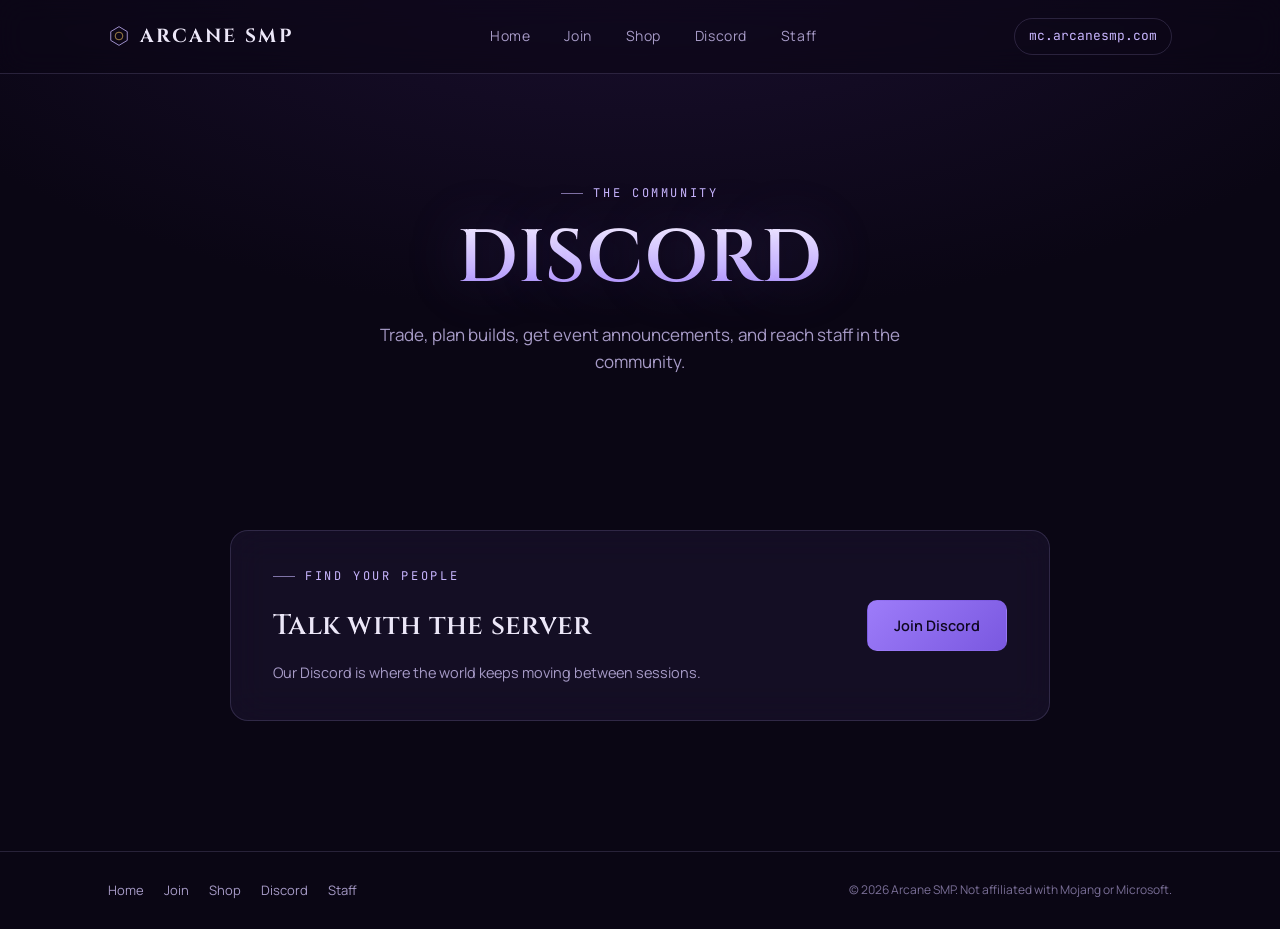
==== discord.html @ 3ef8600e "hi" ====
<!DOCTYPE html>
<html lang="en">
<head>
<meta charset="UTF-8"><meta name="viewport" content="width=device-width, initial-scale=1.0"><title>Discord | Arcane SMP</title><meta name="description" content="Join the Arcane SMP Discord community."><link rel="preconnect" href="https://fonts.googleapis.com"><link rel="preconnect" href="https://fonts.gstatic.com" crossorigin><link href="https://fonts.googleapis.com/css2?family=Cinzel:wght@500;600;700&family=Manrope:wght@400;500;600;700&family=JetBrains+Mono:wght@400;500;600&display=swap" rel="stylesheet"><link rel="stylesheet" href="styles.css">
</head><body><div class="sigil-field" id="sigilField" aria-hidden="true"></div><header><nav><a href="index.html" class="logo"><span class="logo-mark"><svg viewBox="0 0 40 40" fill="none" aria-hidden="true"><polygon points="20,3 35,12 35,28 20,37 5,28 5,12" stroke="#c9b6ff" stroke-width="1.4"/><circle cx="20" cy="20" r="7" stroke="#eec160" stroke-width="1.2"/></svg></span>Arcane SMP</a><ul class="nav-links"><li><a href="index.html">Home</a></li><li><a href="join.html">Join</a></li><li><a href="shop.html">Shop</a></li><li><a href="discord.html">Discord</a></li><li><a href="staff.html">Staff</a></li></ul><a href="join.html" class="nav-cta">mc.arcanesmp.com</a></nav></header><main><section class="page-hero"><div class="wrap"><div class="eyebrow" style="justify-content:center;">The community</div><h1>Discord</h1><p>Trade, plan builds, get event announcements, and reach staff in the community.</p></div></section><section><div class="wrap"><div class="glass discord-card"><div class="discord-copy"><div class="eyebrow">Find your people</div><h3>Talk with the server</h3><p>Our Discord is where the world keeps moving between sessions.</p></div><a href="https://discord.gg/4GZHwR3pQn" class="btn btn-primary" target="_blank" rel="noopener">Join Discord</a></div></div></section></main><footer><div class="wrap"><div class="foot-links"><a href="index.html">Home</a><a href="join.html">Join</a><a href="shop.html">Shop</a><a href="discord.html">Discord</a><a href="staff.html">Staff</a></div><div>&copy; 2026 Arcane SMP. Not affiliated with Mojang or Microsoft.</div></div></footer><script src="site.js"></script></body></html>
---- styles.css ----
:root{--bg:#0a0614;--bg-alt:#120a24;--panel:rgba(157,124,249,.07);--panel-border:rgba(196,181,253,.16);--panel-border-hover:rgba(196,181,253,.34);--accent:#9d7cf9;--accent-glow:#c9b6ff;--gold:#eec160;--text:#ece7f8;--text-dim:#a79bc7;--text-faint:#7a6f97;--display:'Cinzel',serif;--body:'Manrope',sans-serif;--mono:'JetBrains Mono',monospace}*{margin:0;padding:0;box-sizing:border-box}html{scroll-behavior:smooth}body{background:radial-gradient(ellipse 120% 80% at 50% -10%,#1c1032 0%,var(--bg) 55%);color:var(--text);font-family:var(--body);line-height:1.6;overflow-x:hidden;min-height:100vh}a{color:inherit;text-decoration:none}ul{list-style:none}button{font-family:inherit;cursor:pointer}::selection{background:var(--accent);color:#100822}:focus-visible{outline:2px solid var(--accent-glow);outline-offset:3px;border-radius:4px}.wrap{max-width:1120px;margin:0 auto;padding:0 28px}.sigil-field{position:fixed;inset:0;z-index:0;pointer-events:none;overflow:hidden}.rune{position:absolute;color:var(--accent-glow);opacity:0;font-size:14px;font-family:var(--mono);animation:rune-drift linear infinite}@keyframes rune-drift{0%{transform:translateY(10vh) scale(.8);opacity:0}10%{opacity:.35}90%{opacity:.2}100%{transform:translateY(-110vh) scale(1.1);opacity:0}}header{position:sticky;top:0;z-index:50;backdrop-filter:blur(14px);-webkit-backdrop-filter:blur(14px);background:rgba(10,6,20,.6);border-bottom:1px solid var(--panel-border)}nav{display:flex;align-items:center;justify-content:space-between;padding:18px 28px;max-width:1120px;margin:0 auto}.logo{font-family:var(--display);font-weight:700;font-size:19px;letter-spacing:.12em;text-transform:uppercase;display:flex;align-items:center;gap:10px}.logo-mark{width:22px;height:22px;flex-shrink:0;animation:spin-slow 18s linear infinite}@keyframes spin-slow{to{transform:rotate(360deg)}}.nav-links{display:none;gap:34px;font-size:14px;letter-spacing:.04em;color:var(--text-dim)}.nav-links a{position:relative;padding:4px 0;transition:color .2s ease}.nav-links a:hover{color:var(--text)}.nav-links a::after{content:'';position:absolute;left:0;right:0;bottom:-2px;height:1px;background:var(--accent-glow);transform:scaleX(0);transform-origin:left;transition:transform .25s ease}.nav-links a:hover::after{transform:scaleX(1)}.nav-cta{display:none}@media(min-width:640px){.nav-cta{display:inline-flex;align-items:center;gap:8px;font-family:var(--mono);font-size:13px;color:var(--accent-glow);border:1px solid var(--panel-border);padding:7px 14px;border-radius:100px;transition:border-color .2s ease,background .2s ease}.nav-cta:hover{border-color:var(--panel-border-hover);background:var(--panel)}}@media(min-width:760px){.nav-links{display:flex}}.menu-btn{display:none}section{position:relative;z-index:1;padding:110px 0 40px}.eyebrow{font-family:var(--mono);font-size:12px;letter-spacing:.22em;text-transform:uppercase;color:var(--accent-glow);display:flex;align-items:center;gap:10px;margin-bottom:18px}.eyebrow::before{content:'';width:22px;height:1px;background:var(--accent-glow);opacity:.6}h1,h2,h3{font-family:var(--display);font-weight:600;letter-spacing:.01em}.page-hero{padding:110px 0 45px;text-align:center}.page-hero h1{font-size:clamp(40px,7vw,74px);line-height:1.05;text-transform:uppercase;background:linear-gradient(180deg,#f4eeff 0%,var(--accent-glow) 60%,var(--accent) 100%);-webkit-background-clip:text;background-clip:text;color:transparent;text-shadow:0 0 60px rgba(157,124,249,.25)}.page-hero p{max-width:540px;color:var(--text-dim);font-size:17px;margin:22px auto 0}.glass{background:var(--panel);border:1px solid var(--panel-border);backdrop-filter:blur(18px);-webkit-backdrop-filter:blur(18px);border-radius:18px;transition:border-color .3s ease,transform .3s ease,box-shadow .3s ease}.glass:hover{border-color:var(--panel-border-hover);box-shadow:0 12px 40px rgba(20,10,40,.4)}.join-card{max-width:640px;margin:0 auto;padding:40px;text-align:center}.join-card h2{font-size:26px;text-transform:uppercase;margin-bottom:6px}.join-card .desc{color:var(--text-dim);font-size:14.5px;margin-bottom:30px}.ip-row{display:flex;align-items:stretch;gap:10px;flex-wrap:wrap;justify-content:center}.ip-display{font-family:var(--mono);font-size:20px;letter-spacing:.02em;background:rgba(0,0,0,.25);border:1px solid var(--panel-border);padding:10px 16px;border-radius:8px}.copy-btn{background:var(--accent);color:#100822;border:0;border-radius:8px;padding:0 18px;font-weight:700}.copy-btn.copied{background:var(--gold)}.meta-row{display:flex;justify-content:center;gap:24px;flex-wrap:wrap;margin-top:28px;color:var(--text-faint);font-size:12px}.meta-row b{color:var(--text-dim);font-weight:600}.section-head{text-align:center;margin-bottom:34px}.section-head h2{font-size:42px;text-transform:uppercase}.section-head p{color:var(--text-dim);font-size:14px;margin:10px auto 0;max-width:520px}.shop-card{max-width:640px;margin:0 auto;padding:42px;text-align:center}.shop-badge{display:inline-block;color:var(--gold);font-family:var(--mono);font-size:11px;letter-spacing:.16em;text-transform:uppercase;border:1px solid rgba(238,193,96,.35);padding:5px 12px;border-radius:100px;margin-bottom:20px}.shop-card h3{font-size:27px}.shop-card p,.discord-copy p{color:var(--text-dim);font-size:14.5px;max-width:470px;margin:12px auto 26px}.btn{font-family:var(--body);font-weight:600;font-size:14.5px;padding:13px 26px;border-radius:10px;border:1px solid transparent;display:inline-flex;align-items:center;gap:8px;transition:transform .18s ease,box-shadow .18s ease,background .18s ease,border-color .18s ease}.btn-primary{background:linear-gradient(135deg,var(--accent),#7a58e0);color:#0e0720}.btn-primary:hover{box-shadow:0 8px 30px rgba(157,124,249,.35);transform:translateY(-1px)}.btn-ghost{background:var(--panel);color:var(--text);border-color:var(--panel-border)}.btn-disabled{background:rgba(255,255,255,.06);color:var(--text-faint);cursor:not-allowed}.discord-card{max-width:820px;margin:0 auto;padding:36px 42px;display:flex;align-items:center;justify-content:space-between;gap:28px}.discord-copy p{margin-bottom:0}.discord-copy h3{font-size:28px}.staff-grid{display:grid;grid-template-columns:repeat(4,1fr);gap:16px}.staff-card{padding:28px 18px;text-align:center}.staff-avatar{width:58px;height:58px;border-radius:50%;display:grid;place-items:center;margin:0 auto 16px;background:linear-gradient(135deg,var(--accent),#5e3bb7);color:#130a25;font-family:var(--display);font-size:24px}.staff-card h4{font-size:15px}.role{color:var(--gold);font-family:var(--mono);font-size:11px;margin-top:4px;letter-spacing:.08em;text-transform:uppercase}footer{position:relative;z-index:1;border-top:1px solid var(--panel-border);margin-top:90px;padding:28px 0;color:var(--text-faint);font-size:12px}footer .wrap{display:flex;justify-content:space-between;gap:10px;text-align:center}footer .foot-links{display:flex;gap:20px;font-size:13px;color:var(--text-dim)}footer .foot-links a:hover{color:var(--accent-glow)}@media(max-width:640px){.discord-card{flex-direction:column;text-align:center;justify-content:center}.staff-grid{grid-template-columns:repeat(2,1fr)}.page-hero{padding-top:80px}.join-card,.shop-card,.discord-card{padding:28px 22px}footer .wrap{flex-direction:column;align-items:center}}@media(prefers-reduced-motion:reduce){*{animation-duration:.01ms!important;animation-iteration-count:1!important;transition-duration:.01ms!important;scroll-behavior:auto!important}}
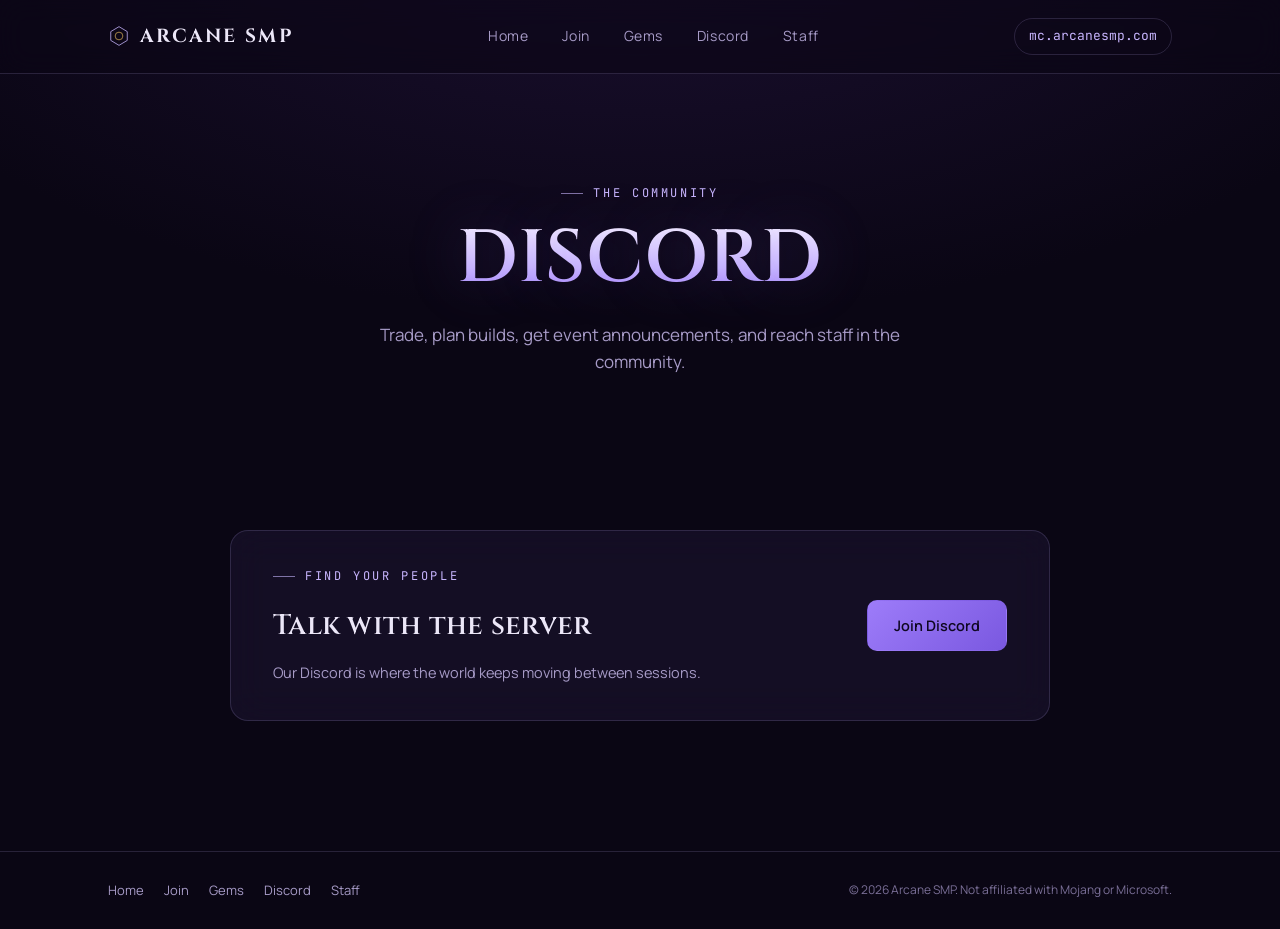
==== commit 67690b9d: "Fixed site forwarding to old shop.html" ====
--- a/discord.html
+++ b/discord.html
@@ -1,5 +1,65 @@
 <!DOCTYPE html>
 <html lang="en">
+
 <head>
-<meta charset="UTF-8"><meta name="viewport" content="width=device-width, initial-scale=1.0"><title>Discord | Arcane SMP</title><meta name="description" content="Join the Arcane SMP Discord community."><link rel="preconnect" href="https://fonts.googleapis.com"><link rel="preconnect" href="https://fonts.gstatic.com" crossorigin><link href="https://fonts.googleapis.com/css2?family=Cinzel:wght@500;600;700&family=Manrope:wght@400;500;600;700&family=JetBrains+Mono:wght@400;500;600&display=swap" rel="stylesheet"><link rel="stylesheet" href="styles.css">
-</head><body><div class="sigil-field" id="sigilField" aria-hidden="true"></div><header><nav><a href="index.html" class="logo"><span class="logo-mark"><svg viewBox="0 0 40 40" fill="none" aria-hidden="true"><polygon points="20,3 35,12 35,28 20,37 5,28 5,12" stroke="#c9b6ff" stroke-width="1.4"/><circle cx="20" cy="20" r="7" stroke="#eec160" stroke-width="1.2"/></svg></span>Arcane SMP</a><ul class="nav-links"><li><a href="index.html">Home</a></li><li><a href="join.html">Join</a></li><li><a href="shop.html">Shop</a></li><li><a href="discord.html">Discord</a></li><li><a href="staff.html">Staff</a></li></ul><a href="join.html" class="nav-cta">mc.arcanesmp.com</a></nav></header><main><section class="page-hero"><div class="wrap"><div class="eyebrow" style="justify-content:center;">The community</div><h1>Discord</h1><p>Trade, plan builds, get event announcements, and reach staff in the community.</p></div></section><section><div class="wrap"><div class="glass discord-card"><div class="discord-copy"><div class="eyebrow">Find your people</div><h3>Talk with the server</h3><p>Our Discord is where the world keeps moving between sessions.</p></div><a href="https://discord.gg/4GZHwR3pQn" class="btn btn-primary" target="_blank" rel="noopener">Join Discord</a></div></div></section></main><footer><div class="wrap"><div class="foot-links"><a href="index.html">Home</a><a href="join.html">Join</a><a href="shop.html">Shop</a><a href="discord.html">Discord</a><a href="staff.html">Staff</a></div><div>&copy; 2026 Arcane SMP. Not affiliated with Mojang or Microsoft.</div></div></footer><script src="site.js"></script></body></html>
+    <meta charset="UTF-8">
+    <meta name="viewport" content="width=device-width, initial-scale=1.0">
+    <title>Discord | Arcane SMP</title>
+    <meta name="description" content="Join the Arcane SMP Discord community.">
+    <link rel="preconnect" href="https://fonts.googleapis.com">
+    <link rel="preconnect" href="https://fonts.gstatic.com" crossorigin>
+    <link
+        href="https://fonts.googleapis.com/css2?family=Cinzel:wght@500;600;700&family=Manrope:wght@400;500;600;700&family=JetBrains+Mono:wght@400;500;600&display=swap"
+        rel="stylesheet">
+    <link rel="stylesheet" href="styles.css">
+</head>
+
+<body>
+    <div class="sigil-field" id="sigilField" aria-hidden="true"></div>
+    <header>
+        <nav><a href="index.html" class="logo"><span class="logo-mark"><svg viewBox="0 0 40 40" fill="none"
+                        aria-hidden="true">
+                        <polygon points="20,3 35,12 35,28 20,37 5,28 5,12" stroke="#c9b6ff" stroke-width="1.4" />
+                        <circle cx="20" cy="20" r="7" stroke="#eec160" stroke-width="1.2" />
+                    </svg></span>Arcane SMP</a>
+            <ul class="nav-links">
+                <li><a href="index.html">Home</a></li>
+                <li><a href="join.html">Join</a></li>
+                <li><a href="gems.html">Gems</a></li>
+                <li><a href="discord.html">Discord</a></li>
+                <li><a href="staff.html">Staff</a></li>
+            </ul><a href="join.html" class="nav-cta">mc.arcanesmp.com</a>
+        </nav>
+    </header>
+    <main>
+        <section class="page-hero">
+            <div class="wrap">
+                <div class="eyebrow" style="justify-content:center;">The community</div>
+                <h1>Discord</h1>
+                <p>Trade, plan builds, get event announcements, and reach staff in the community.</p>
+            </div>
+        </section>
+        <section>
+            <div class="wrap">
+                <div class="glass discord-card">
+                    <div class="discord-copy">
+                        <div class="eyebrow">Find your people</div>
+                        <h3>Talk with the server</h3>
+                        <p>Our Discord is where the world keeps moving between sessions.</p>
+                    </div><a href="https://discord.gg/4GZHwR3pQn" class="btn btn-primary" target="_blank"
+                        rel="noopener">Join Discord</a>
+                </div>
+            </div>
+        </section>
+    </main>
+    <footer>
+        <div class="wrap">
+            <div class="foot-links"><a href="index.html">Home</a><a href="join.html">Join</a><a
+                    href="gems.html">Gems</a><a href="discord.html">Discord</a><a href="staff.html">Staff</a></div>
+            <div>&copy; 2026 Arcane SMP. Not affiliated with Mojang or Microsoft.</div>
+        </div>
+    </footer>
+    <script src="site.js"></script>
+</body>
+
+</html>
--- a/styles.css
+++ b/styles.css
@@ -1 +1,554 @@
-:root{--bg:#0a0614;--bg-alt:#120a24;--panel:rgba(157,124,249,.07);--panel-border:rgba(196,181,253,.16);--panel-border-hover:rgba(196,181,253,.34);--accent:#9d7cf9;--accent-glow:#c9b6ff;--gold:#eec160;--text:#ece7f8;--text-dim:#a79bc7;--text-faint:#7a6f97;--display:'Cinzel',serif;--body:'Manrope',sans-serif;--mono:'JetBrains Mono',monospace}*{margin:0;padding:0;box-sizing:border-box}html{scroll-behavior:smooth}body{background:radial-gradient(ellipse 120% 80% at 50% -10%,#1c1032 0%,var(--bg) 55%);color:var(--text);font-family:var(--body);line-height:1.6;overflow-x:hidden;min-height:100vh}a{color:inherit;text-decoration:none}ul{list-style:none}button{font-family:inherit;cursor:pointer}::selection{background:var(--accent);color:#100822}:focus-visible{outline:2px solid var(--accent-glow);outline-offset:3px;border-radius:4px}.wrap{max-width:1120px;margin:0 auto;padding:0 28px}.sigil-field{position:fixed;inset:0;z-index:0;pointer-events:none;overflow:hidden}.rune{position:absolute;color:var(--accent-glow);opacity:0;font-size:14px;font-family:var(--mono);animation:rune-drift linear infinite}@keyframes rune-drift{0%{transform:translateY(10vh) scale(.8);opacity:0}10%{opacity:.35}90%{opacity:.2}100%{transform:translateY(-110vh) scale(1.1);opacity:0}}header{position:sticky;top:0;z-index:50;backdrop-filter:blur(14px);-webkit-backdrop-filter:blur(14px);background:rgba(10,6,20,.6);border-bottom:1px solid var(--panel-border)}nav{display:flex;align-items:center;justify-content:space-between;padding:18px 28px;max-width:1120px;margin:0 auto}.logo{font-family:var(--display);font-weight:700;font-size:19px;letter-spacing:.12em;text-transform:uppercase;display:flex;align-items:center;gap:10px}.logo-mark{width:22px;height:22px;flex-shrink:0;animation:spin-slow 18s linear infinite}@keyframes spin-slow{to{transform:rotate(360deg)}}.nav-links{display:none;gap:34px;font-size:14px;letter-spacing:.04em;color:var(--text-dim)}.nav-links a{position:relative;padding:4px 0;transition:color .2s ease}.nav-links a:hover{color:var(--text)}.nav-links a::after{content:'';position:absolute;left:0;right:0;bottom:-2px;height:1px;background:var(--accent-glow);transform:scaleX(0);transform-origin:left;transition:transform .25s ease}.nav-links a:hover::after{transform:scaleX(1)}.nav-cta{display:none}@media(min-width:640px){.nav-cta{display:inline-flex;align-items:center;gap:8px;font-family:var(--mono);font-size:13px;color:var(--accent-glow);border:1px solid var(--panel-border);padding:7px 14px;border-radius:100px;transition:border-color .2s ease,background .2s ease}.nav-cta:hover{border-color:var(--panel-border-hover);background:var(--panel)}}@media(min-width:760px){.nav-links{display:flex}}.menu-btn{display:none}section{position:relative;z-index:1;padding:110px 0 40px}.eyebrow{font-family:var(--mono);font-size:12px;letter-spacing:.22em;text-transform:uppercase;color:var(--accent-glow);display:flex;align-items:center;gap:10px;margin-bottom:18px}.eyebrow::before{content:'';width:22px;height:1px;background:var(--accent-glow);opacity:.6}h1,h2,h3{font-family:var(--display);font-weight:600;letter-spacing:.01em}.page-hero{padding:110px 0 45px;text-align:center}.page-hero h1{font-size:clamp(40px,7vw,74px);line-height:1.05;text-transform:uppercase;background:linear-gradient(180deg,#f4eeff 0%,var(--accent-glow) 60%,var(--accent) 100%);-webkit-background-clip:text;background-clip:text;color:transparent;text-shadow:0 0 60px rgba(157,124,249,.25)}.page-hero p{max-width:540px;color:var(--text-dim);font-size:17px;margin:22px auto 0}.glass{background:var(--panel);border:1px solid var(--panel-border);backdrop-filter:blur(18px);-webkit-backdrop-filter:blur(18px);border-radius:18px;transition:border-color .3s ease,transform .3s ease,box-shadow .3s ease}.glass:hover{border-color:var(--panel-border-hover);box-shadow:0 12px 40px rgba(20,10,40,.4)}.join-card{max-width:640px;margin:0 auto;padding:40px;text-align:center}.join-card h2{font-size:26px;text-transform:uppercase;margin-bottom:6px}.join-card .desc{color:var(--text-dim);font-size:14.5px;margin-bottom:30px}.ip-row{display:flex;align-items:stretch;gap:10px;flex-wrap:wrap;justify-content:center}.ip-display{font-family:var(--mono);font-size:20px;letter-spacing:.02em;background:rgba(0,0,0,.25);border:1px solid var(--panel-border);padding:10px 16px;border-radius:8px}.copy-btn{background:var(--accent);color:#100822;border:0;border-radius:8px;padding:0 18px;font-weight:700}.copy-btn.copied{background:var(--gold)}.meta-row{display:flex;justify-content:center;gap:24px;flex-wrap:wrap;margin-top:28px;color:var(--text-faint);font-size:12px}.meta-row b{color:var(--text-dim);font-weight:600}.section-head{text-align:center;margin-bottom:34px}.section-head h2{font-size:42px;text-transform:uppercase}.section-head p{color:var(--text-dim);font-size:14px;margin:10px auto 0;max-width:520px}.shop-card{max-width:640px;margin:0 auto;padding:42px;text-align:center}.shop-badge{display:inline-block;color:var(--gold);font-family:var(--mono);font-size:11px;letter-spacing:.16em;text-transform:uppercase;border:1px solid rgba(238,193,96,.35);padding:5px 12px;border-radius:100px;margin-bottom:20px}.shop-card h3{font-size:27px}.shop-card p,.discord-copy p{color:var(--text-dim);font-size:14.5px;max-width:470px;margin:12px auto 26px}.btn{font-family:var(--body);font-weight:600;font-size:14.5px;padding:13px 26px;border-radius:10px;border:1px solid transparent;display:inline-flex;align-items:center;gap:8px;transition:transform .18s ease,box-shadow .18s ease,background .18s ease,border-color .18s ease}.btn-primary{background:linear-gradient(135deg,var(--accent),#7a58e0);color:#0e0720}.btn-primary:hover{box-shadow:0 8px 30px rgba(157,124,249,.35);transform:translateY(-1px)}.btn-ghost{background:var(--panel);color:var(--text);border-color:var(--panel-border)}.btn-disabled{background:rgba(255,255,255,.06);color:var(--text-faint);cursor:not-allowed}.discord-card{max-width:820px;margin:0 auto;padding:36px 42px;display:flex;align-items:center;justify-content:space-between;gap:28px}.discord-copy p{margin-bottom:0}.discord-copy h3{font-size:28px}.staff-grid{display:grid;grid-template-columns:repeat(4,1fr);gap:16px}.staff-card{padding:28px 18px;text-align:center}.staff-avatar{width:58px;height:58px;border-radius:50%;display:grid;place-items:center;margin:0 auto 16px;background:linear-gradient(135deg,var(--accent),#5e3bb7);color:#130a25;font-family:var(--display);font-size:24px}.staff-card h4{font-size:15px}.role{color:var(--gold);font-family:var(--mono);font-size:11px;margin-top:4px;letter-spacing:.08em;text-transform:uppercase}footer{position:relative;z-index:1;border-top:1px solid var(--panel-border);margin-top:90px;padding:28px 0;color:var(--text-faint);font-size:12px}footer .wrap{display:flex;justify-content:space-between;gap:10px;text-align:center}footer .foot-links{display:flex;gap:20px;font-size:13px;color:var(--text-dim)}footer .foot-links a:hover{color:var(--accent-glow)}@media(max-width:640px){.discord-card{flex-direction:column;text-align:center;justify-content:center}.staff-grid{grid-template-columns:repeat(2,1fr)}.page-hero{padding-top:80px}.join-card,.shop-card,.discord-card{padding:28px 22px}footer .wrap{flex-direction:column;align-items:center}}@media(prefers-reduced-motion:reduce){*{animation-duration:.01ms!important;animation-iteration-count:1!important;transition-duration:.01ms!important;scroll-behavior:auto!important}}
+:root {
+    --bg: #0a0614;
+    --bg-alt: #120a24;
+    --panel: rgba(157, 124, 249, .07);
+    --panel-border: rgba(196, 181, 253, .16);
+    --panel-border-hover: rgba(196, 181, 253, .34);
+    --accent: #9d7cf9;
+    --accent-glow: #c9b6ff;
+    --gold: #eec160;
+    --text: #ece7f8;
+    --text-dim: #a79bc7;
+    --text-faint: #7a6f97;
+    --display: 'Cinzel', serif;
+    --body: 'Manrope', sans-serif;
+    --mono: 'JetBrains Mono', monospace
+}
+
+* {
+    margin: 0;
+    padding: 0;
+    box-sizing: border-box
+}
+
+html {
+    scroll-behavior: smooth
+}
+
+body {
+    background: radial-gradient(ellipse 120% 80% at 50% -10%, #1c1032 0%, var(--bg) 55%);
+    color: var(--text);
+    font-family: var(--body);
+    line-height: 1.6;
+    overflow-x: hidden;
+    min-height: 100vh
+}
+
+a {
+    color: inherit;
+    text-decoration: none
+}
+
+ul {
+    list-style: none
+}
+
+button {
+    font-family: inherit;
+    cursor: pointer
+}
+
+::selection {
+    background: var(--accent);
+    color: #100822
+}
+
+:focus-visible {
+    outline: 2px solid var(--accent-glow);
+    outline-offset: 3px;
+    border-radius: 4px
+}
+
+.wrap {
+    max-width: 1120px;
+    margin: 0 auto;
+    padding: 0 28px
+}
+
+.sigil-field {
+    position: fixed;
+    inset: 0;
+    z-index: 0;
+    pointer-events: none;
+    overflow: hidden
+}
+
+.rune {
+    position: absolute;
+    color: var(--accent-glow);
+    opacity: 0;
+    font-size: 14px;
+    font-family: var(--mono);
+    animation: rune-drift linear infinite
+}
+
+@keyframes rune-drift {
+    0% {
+        transform: translateY(10vh) scale(.8);
+        opacity: 0
+    }
+
+    10% {
+        opacity: .35
+    }
+
+    90% {
+        opacity: .2
+    }
+
+    100% {
+        transform: translateY(-110vh) scale(1.1);
+        opacity: 0
+    }
+}
+
+header {
+    position: sticky;
+    top: 0;
+    z-index: 50;
+    backdrop-filter: blur(14px);
+    -webkit-backdrop-filter: blur(14px);
+    background: rgba(10, 6, 20, .6);
+    border-bottom: 1px solid var(--panel-border)
+}
+
+nav {
+    display: flex;
+    align-items: center;
+    justify-content: space-between;
+    padding: 18px 28px;
+    max-width: 1120px;
+    margin: 0 auto
+}
+
+.logo {
+    font-family: var(--display);
+    font-weight: 700;
+    font-size: 19px;
+    letter-spacing: .12em;
+    text-transform: uppercase;
+    display: flex;
+    align-items: center;
+    gap: 10px
+}
+
+.logo-mark {
+    width: 22px;
+    height: 22px;
+    flex-shrink: 0;
+    animation: spin-slow 18s linear infinite
+}
+
+@keyframes spin-slow {
+    to {
+        transform: rotate(360deg)
+    }
+}
+
+.nav-links {
+    display: none;
+    gap: 34px;
+    font-size: 14px;
+    letter-spacing: .04em;
+    color: var(--text-dim)
+}
+
+.nav-links a {
+    position: relative;
+    padding: 4px 0;
+    transition: color .2s ease
+}
+
+.nav-links a:hover {
+    color: var(--text)
+}
+
+.nav-links a::after {
+    content: '';
+    position: absolute;
+    left: 0;
+    right: 0;
+    bottom: -2px;
+    height: 1px;
+    background: var(--accent-glow);
+    transform: scaleX(0);
+    transform-origin: left;
+    transition: transform .25s ease
+}
+
+.nav-links a:hover::after {
+    transform: scaleX(1)
+}
+
+.nav-cta {
+    display: none
+}
+
+@media(min-width:640px) {
+    .nav-cta {
+        display: inline-flex;
+        align-items: center;
+        gap: 8px;
+        font-family: var(--mono);
+        font-size: 13px;
+        color: var(--accent-glow);
+        border: 1px solid var(--panel-border);
+        padding: 7px 14px;
+        border-radius: 100px;
+        transition: border-color .2s ease, background .2s ease
+    }
+
+    .nav-cta:hover {
+        border-color: var(--panel-border-hover);
+        background: var(--panel)
+    }
+}
+
+@media(min-width:760px) {
+    .nav-links {
+        display: flex
+    }
+}
+
+.menu-btn {
+    display: none
+}
+
+section {
+    position: relative;
+    z-index: 1;
+    padding: 110px 0 40px
+}
+
+.eyebrow {
+    font-family: var(--mono);
+    font-size: 12px;
+    letter-spacing: .22em;
+    text-transform: uppercase;
+    color: var(--accent-glow);
+    display: flex;
+    align-items: center;
+    gap: 10px;
+    margin-bottom: 18px
+}
+
+.eyebrow::before {
+    content: '';
+    width: 22px;
+    height: 1px;
+    background: var(--accent-glow);
+    opacity: .6
+}
+
+h1,
+h2,
+h3 {
+    font-family: var(--display);
+    font-weight: 600;
+    letter-spacing: .01em
+}
+
+.page-hero {
+    padding: 110px 0 45px;
+    text-align: center
+}
+
+.page-hero h1 {
+    font-size: clamp(40px, 7vw, 74px);
+    line-height: 1.05;
+    text-transform: uppercase;
+    background: linear-gradient(180deg, #f4eeff 0%, var(--accent-glow) 60%, var(--accent) 100%);
+    -webkit-background-clip: text;
+    background-clip: text;
+    color: transparent;
+    text-shadow: 0 0 60px rgba(157, 124, 249, .25)
+}
+
+.page-hero p {
+    max-width: 540px;
+    color: var(--text-dim);
+    font-size: 17px;
+    margin: 22px auto 0
+}
+
+.glass {
+    background: var(--panel);
+    border: 1px solid var(--panel-border);
+    backdrop-filter: blur(18px);
+    -webkit-backdrop-filter: blur(18px);
+    border-radius: 18px;
+    transition: border-color .3s ease, transform .3s ease, box-shadow .3s ease
+}
+
+.glass:hover {
+    border-color: var(--panel-border-hover);
+    box-shadow: 0 12px 40px rgba(20, 10, 40, .4)
+}
+
+.join-card {
+    max-width: 640px;
+    margin: 0 auto;
+    padding: 40px;
+    text-align: center
+}
+
+.join-card h2 {
+    font-size: 26px;
+    text-transform: uppercase;
+    margin-bottom: 6px
+}
+
+.join-card .desc {
+    color: var(--text-dim);
+    font-size: 14.5px;
+    margin-bottom: 30px
+}
+
+.ip-row {
+    display: flex;
+    align-items: stretch;
+    gap: 10px;
+    flex-wrap: wrap;
+    justify-content: center
+}
+
+.ip-display {
+    font-family: var(--mono);
+    font-size: 20px;
+    letter-spacing: .02em;
+    background: rgba(0, 0, 0, .25);
+    border: 1px solid var(--panel-border);
+    padding: 10px 16px;
+    border-radius: 8px
+}
+
+.copy-btn {
+    background: var(--accent);
+    color: #100822;
+    border: 0;
+    border-radius: 8px;
+    padding: 0 18px;
+    font-weight: 700
+}
+
+.copy-btn.copied {
+    background: var(--gold)
+}
+
+.meta-row {
+    display: flex;
+    justify-content: center;
+    gap: 24px;
+    flex-wrap: wrap;
+    margin-top: 28px;
+    color: var(--text-faint);
+    font-size: 12px
+}
+
+.meta-row b {
+    color: var(--text-dim);
+    font-weight: 600
+}
+
+.section-head {
+    text-align: center;
+    margin-bottom: 34px
+}
+
+.section-head h2 {
+    font-size: 42px;
+    text-transform: uppercase
+}
+
+.section-head p {
+    color: var(--text-dim);
+    font-size: 14px;
+    margin: 10px auto 0;
+    max-width: 520px
+}
+
+.gems-card {
+    max-width: 640px;
+    margin: 0 auto;
+    padding: 42px;
+    text-align: center
+}
+
+.gems-badge {
+    display: inline-block;
+    color: var(--gold);
+    font-family: var(--mono);
+    font-size: 11px;
+    letter-spacing: .16em;
+    text-transform: uppercase;
+    border: 1px solid rgba(238, 193, 96, .35);
+    padding: 5px 12px;
+    border-radius: 100px;
+    margin-bottom: 20px
+}
+
+.gems-card h3 {
+    font-size: 27px
+}
+
+.gems-card p,
+.discord-copy p {
+    color: var(--text-dim);
+    font-size: 14.5px;
+    max-width: 470px;
+    margin: 12px auto 26px
+}
+
+.btn {
+    font-family: var(--body);
+    font-weight: 600;
+    font-size: 14.5px;
+    padding: 13px 26px;
+    border-radius: 10px;
+    border: 1px solid transparent;
+    display: inline-flex;
+    align-items: center;
+    gap: 8px;
+    transition: transform .18s ease, box-shadow .18s ease, background .18s ease, border-color .18s ease
+}
+
+.btn-primary {
+    background: linear-gradient(135deg, var(--accent), #7a58e0);
+    color: #0e0720
+}
+
+.btn-primary:hover {
+    box-shadow: 0 8px 30px rgba(157, 124, 249, .35);
+    transform: translateY(-1px)
+}
+
+.btn-ghost {
+    background: var(--panel);
+    color: var(--text);
+    border-color: var(--panel-border)
+}
+
+.btn-disabled {
+    background: rgba(255, 255, 255, .06);
+    color: var(--text-faint);
+    cursor: not-allowed
+}
+
+.discord-card {
+    max-width: 820px;
+    margin: 0 auto;
+    padding: 36px 42px;
+    display: flex;
+    align-items: center;
+    justify-content: space-between;
+    gap: 28px
+}
+
+.discord-copy p {
+    margin-bottom: 0
+}
+
+.discord-copy h3 {
+    font-size: 28px
+}
+
+.staff-grid {
+    display: grid;
+    grid-template-columns: repeat(4, 1fr);
+    gap: 16px
+}
+
+.staff-card {
+    padding: 28px 18px;
+    text-align: center
+}
+
+.staff-avatar {
+    width: 58px;
+    height: 58px;
+    border-radius: 50%;
+    display: grid;
+    place-items: center;
+    margin: 0 auto 16px;
+    background: linear-gradient(135deg, var(--accent), #5e3bb7);
+    color: #130a25;
+    font-family: var(--display);
+    font-size: 24px
+}
+
+.staff-card h4 {
+    font-size: 15px
+}
+
+.role {
+    color: var(--gold);
+    font-family: var(--mono);
+    font-size: 11px;
+    margin-top: 4px;
+    letter-spacing: .08em;
+    text-transform: uppercase
+}
+
+footer {
+    position: relative;
+    z-index: 1;
+    border-top: 1px solid var(--panel-border);
+    margin-top: 90px;
+    padding: 28px 0;
+    color: var(--text-faint);
+    font-size: 12px
+}
+
+footer .wrap {
+    display: flex;
+    justify-content: space-between;
+    gap: 10px;
+    text-align: center
+}
+
+footer .foot-links {
+    display: flex;
+    gap: 20px;
+    font-size: 13px;
+    color: var(--text-dim)
+}
+
+footer .foot-links a:hover {
+    color: var(--accent-glow)
+}
+
+@media(max-width:640px) {
+    .discord-card {
+        flex-direction: column;
+        text-align: center;
+        justify-content: center
+    }
+
+    .staff-grid {
+        grid-template-columns: repeat(2, 1fr)
+    }
+
+    .page-hero {
+        padding-top: 80px
+    }
+
+    .join-card,
+    .gems-card,
+    .discord-card {
+        padding: 28px 22px
+    }
+
+    footer .wrap {
+        flex-direction: column;
+        align-items: center
+    }
+}
+
+@media(prefers-reduced-motion:reduce) {
+    * {
+        animation-duration: .01ms !important;
+        animation-iteration-count: 1 !important;
+        transition-duration: .01ms !important;
+        scroll-behavior: auto !important
+    }
+}
